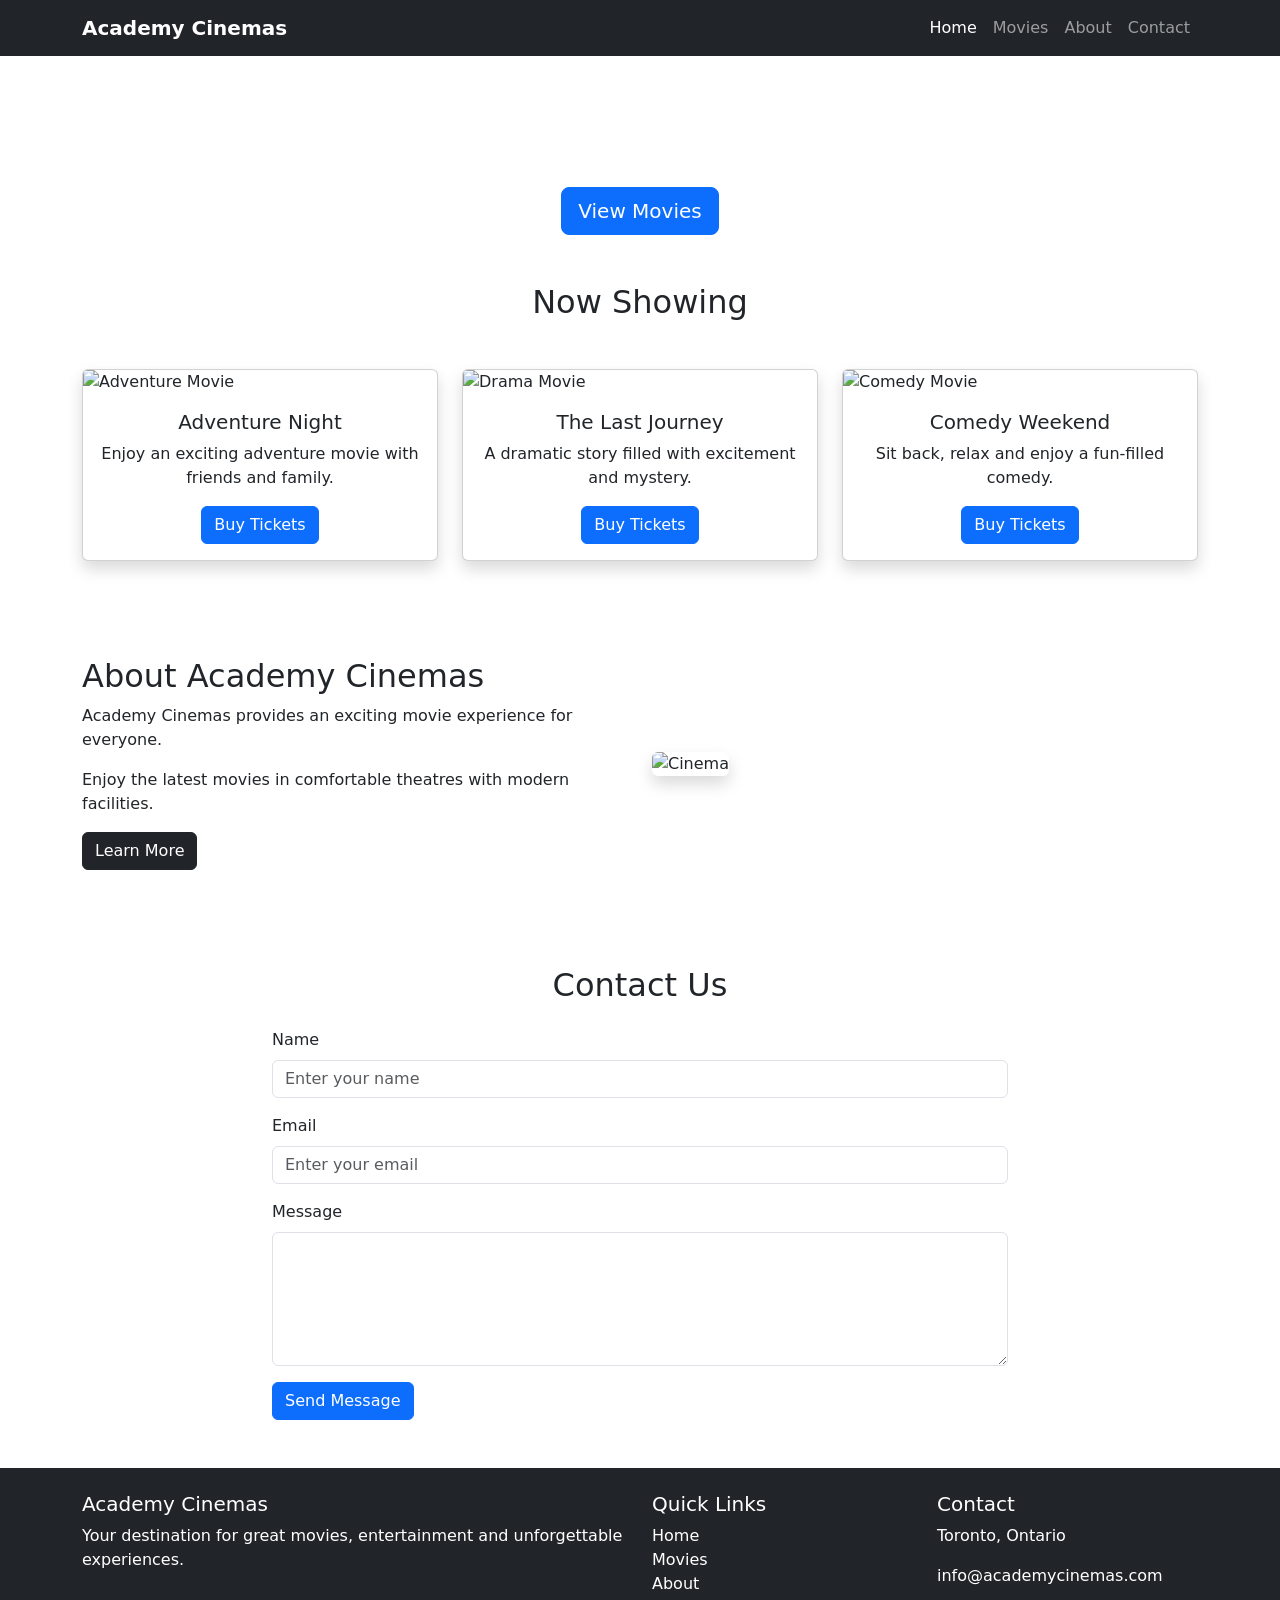
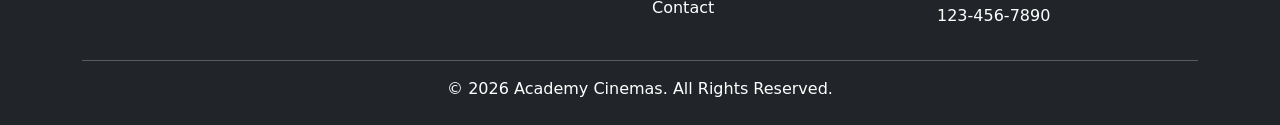
==== Academy Cinemas/index.html @ 4bc2bf5b "Add files via upload" ====
<!DOCTYPE html>
<html lang="en">
<head>
    <meta charset="UTF-8">
    <meta name="viewport" content="width=device-width, initial-scale=1.0">

    <title>Academy Cinemas</title>

    <!-- Bootstrap CSS -->
    <link
        href="https://cdn.jsdelivr.net/npm/bootstrap@5.3.3/dist/css/bootstrap.min.css"
        rel="stylesheet"
    >

    <!-- Your CSS -->
    <link rel="stylesheet" href="css/style.css">
</head>

<body>

<!-- ================= NAVBAR ================= -->

<nav class="navbar navbar-expand-lg navbar-dark bg-dark sticky-top">

    <div class="container">

        <a class="navbar-brand fw-bold" href="#">
            Academy Cinemas
        </a>

        <button
            class="navbar-toggler"
            type="button"
            data-bs-toggle="collapse"
            data-bs-target="#navbarNav">

            <span class="navbar-toggler-icon"></span>

        </button>

        <div class="collapse navbar-collapse" id="navbarNav">

            <ul class="navbar-nav ms-auto">

                <li class="nav-item">
                    <a class="nav-link active" href="#home">
                        Home
                    </a>
                </li>

                <li class="nav-item">
                    <a class="nav-link" href="#movies">
                        Movies
                    </a>
                </li>

                <li class="nav-item">
                    <a class="nav-link" href="#about">
                        About
                    </a>
                </li>

                <li class="nav-item">
                    <a class="nav-link" href="#contact">
                        Contact
                    </a>
                </li>

            </ul>

        </div>

    </div>

</nav>


<!-- ================= HERO ================= -->

<section id="home" class="hero-section">

    <div class="container text-center text-white">

        <h1 class="display-3 fw-bold">
            Welcome to Academy Cinemas
        </h1>

        <p class="lead">
            Experience the best movies on the big screen.
        </p>

        <a href="#movies" class="btn btn-primary btn-lg">
            View Movies
        </a>

    </div>

</section>


<!-- ================= MOVIES ================= -->

<section id="movies" class="py-5">

    <div class="container">

        <h2 class="text-center mb-5">
            Now Showing
        </h2>

        <div class="row g-4">

            <!-- Movie 1 -->

            <div class="col-md-4">

                <div class="card movie-card shadow h-100">

                    <img
                        src="images/movie1.jpg"
                        class="card-img-top"
                        alt="Adventure Movie">

                    <div class="card-body text-center">

                        <h5 class="card-title">
                            Adventure Night
                        </h5>

                        <p class="card-text">
                            Enjoy an exciting adventure movie
                            with friends and family.
                        </p>

                        <a href="#" class="btn btn-primary">
                            Buy Tickets
                        </a>

                    </div>

                </div>

            </div>


            <!-- Movie 2 -->

            <div class="col-md-4">

                <div class="card movie-card shadow h-100">

                    <img
                        src="images/movie2.jpg"
                        class="card-img-top"
                        alt="Drama Movie">

                    <div class="card-body text-center">

                        <h5 class="card-title">
                            The Last Journey
                        </h5>

                        <p class="card-text">
                            A dramatic story filled with
                            excitement and mystery.
                        </p>

                        <a href="#" class="btn btn-primary">
                            Buy Tickets
                        </a>

                    </div>

                </div>

            </div>


            <!-- Movie 3 -->

            <div class="col-md-4">

                <div class="card movie-card shadow h-100">

                    <img
                        src="images/movie3.jpg"
                        class="card-img-top"
                        alt="Comedy Movie">

                    <div class="card-body text-center">

                        <h5 class="card-title">
                            Comedy Weekend
                        </h5>

                        <p class="card-text">
                            Sit back, relax and enjoy
                            a fun-filled comedy.
                        </p>

                        <a href="#" class="btn btn-primary">
                            Buy Tickets
                        </a>

                    </div>

                </div>

            </div>

        </div>

    </div>

</section>


<!-- ================= ABOUT ================= -->

<section id="about" class="about-section py-5">

    <div class="container">

        <div class="row align-items-center">

            <div class="col-md-6">

                <h2>
                    About Academy Cinemas
                </h2>

                <p>
                    Academy Cinemas provides an exciting
                    movie experience for everyone.
                </p>

                <p>
                    Enjoy the latest movies in comfortable
                    theatres with modern facilities.
                </p>

                <a href="#contact" class="btn btn-dark">
                    Learn More
                </a>

            </div>


            <div class="col-md-6">

                <img
                    src="images/cinema2.jpg"
                    class="img-fluid rounded shadow"
                    alt="Cinema">

            </div>

        </div>

    </div>

</section>


<!-- ================= CONTACT ================= -->

<section id="contact" class="py-5">

    <div class="container">

        <h2 class="text-center mb-4">
            Contact Us
        </h2>

        <div class="row justify-content-center">

            <div class="col-md-8">

                <form>

                    <div class="mb-3">

                        <label class="form-label">
                            Name
                        </label>

                        <input
                            type="text"
                            class="form-control"
                            placeholder="Enter your name">

                    </div>


                    <div class="mb-3">

                        <label class="form-label">
                            Email
                        </label>

                        <input
                            type="email"
                            class="form-control"
                            placeholder="Enter your email">

                    </div>


                    <div class="mb-3">

                        <label class="form-label">
                            Message
                        </label>

                        <textarea
                            class="form-control"
                            rows="5"
                            placeholder="Enter your message">
                        </textarea>

                    </div>


                    <button
                        type="submit"
                        class="btn btn-primary">

                        Send Message

                    </button>

                </form>

            </div>

        </div>

    </div>

</section>


<!-- ================= FOOTER ================= -->

<footer class="bg-dark text-white py-4">

    <div class="container">

        <div class="row">

            <div class="col-md-6">

                <h5>
                    Academy Cinemas
                </h5>

                <p>
                    Your destination for great movies,
                    entertainment and unforgettable experiences.
                </p>

            </div>


            <div class="col-md-3">

                <h5>
                    Quick Links
                </h5>

                <ul class="list-unstyled">

                    <li>
                        <a href="#home"
                           class="text-white text-decoration-none">
                            Home
                        </a>
                    </li>

                    <li>
                        <a href="#movies"
                           class="text-white text-decoration-none">
                            Movies
                        </a>
                    </li>

                    <li>
                        <a href="#about"
                           class="text-white text-decoration-none">
                            About
                        </a>
                    </li>

                    <li>
                        <a href="#contact"
                           class="text-white text-decoration-none">
                            Contact
                        </a>
                    </li>

                </ul>

            </div>


            <div class="col-md-3">

                <h5>
                    Contact
                </h5>

                <p>
                    Toronto, Ontario
                </p>

                <p>
                    info@academyc﻿inemas.com
                </p>

                <p>
                    123-456-7890
                </p>

            </div>

        </div>

        <hr>

        <div class="text-center">

            <p class="mb-0">
                &copy; 2026 Academy Cinemas.
                All Rights Reserved.
            </p>

        </div>

    </div>

</footer>


<!-- Bootstrap JavaScript -->

<script
    src="https://cdn.jsdelivr.net/npm/bootstrap@5.3.3/dist/js/bootstrap.bundle.min.js">
</script>

</body>
</html>
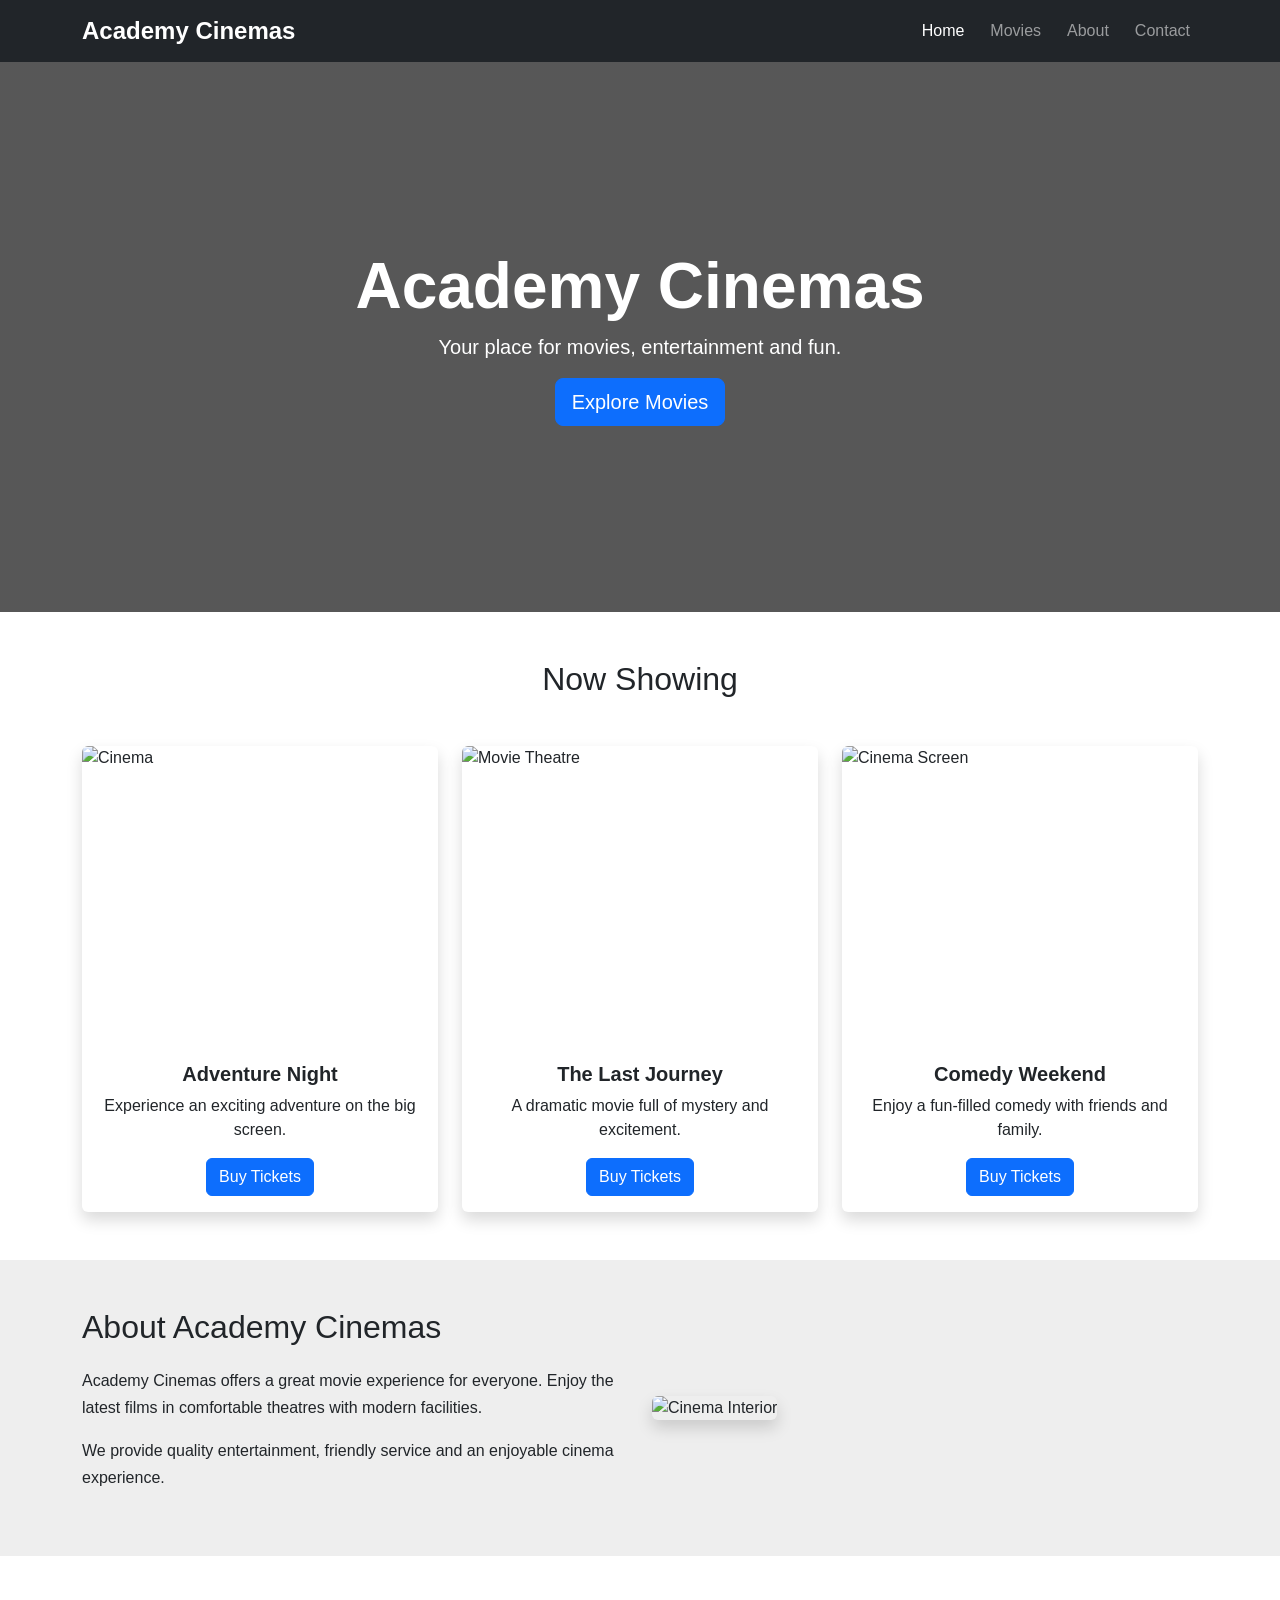
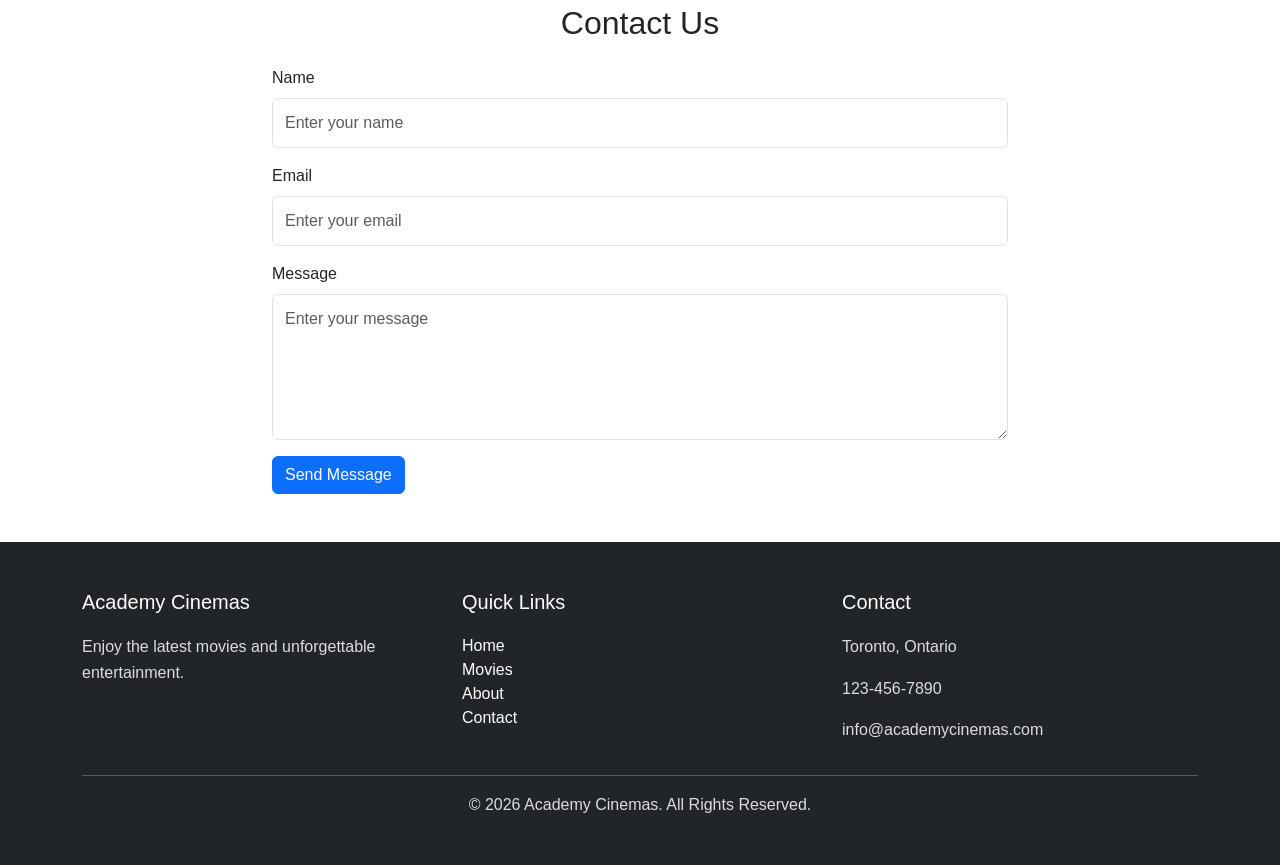
==== commit 691917d4: "Add files via upload" ====
--- a/Academy Cinemas/index.html
+++ b/Academy Cinemas/index.html
@@ -9,19 +9,16 @@
     <!-- Bootstrap CSS -->
     <link
         href="https://cdn.jsdelivr.net/npm/bootstrap@5.3.3/dist/css/bootstrap.min.css"
-        rel="stylesheet"
-    >
-
-    <!-- Your CSS -->
-    <link rel="stylesheet" href="css/style.css">
+        rel="stylesheet">
+
+    <!-- Separate CSS -->
+    <link rel="stylesheet" href="style.css">
 </head>
 
 <body>
 
-<!-- ================= NAVBAR ================= -->
-
-<nav class="navbar navbar-expand-lg navbar-dark bg-dark sticky-top">
-
+<!-- NAVBAR -->
+<nav class="navbar navbar-expand-lg navbar-dark bg-dark">
     <div class="container">
 
         <a class="navbar-brand fw-bold" href="#">
@@ -43,54 +40,43 @@
             <ul class="navbar-nav ms-auto">
 
                 <li class="nav-item">
-                    <a class="nav-link active" href="#home">
-                        Home
-                    </a>
+                    <a class="nav-link active" href="#home">Home</a>
                 </li>
 
                 <li class="nav-item">
-                    <a class="nav-link" href="#movies">
-                        Movies
-                    </a>
+                    <a class="nav-link" href="#movies">Movies</a>
                 </li>
 
                 <li class="nav-item">
-                    <a class="nav-link" href="#about">
-                        About
-                    </a>
+                    <a class="nav-link" href="#about">About</a>
                 </li>
 
                 <li class="nav-item">
-                    <a class="nav-link" href="#contact">
-                        Contact
-                    </a>
+                    <a class="nav-link" href="#contact">Contact</a>
                 </li>
 
             </ul>
 
         </div>
-
-    </div>
-
+    </div>
 </nav>
 
 
-<!-- ================= HERO ================= -->
-
-<section id="home" class="hero-section">
+<!-- HERO -->
+<section id="home" class="hero">
 
     <div class="container text-center text-white">
 
         <h1 class="display-3 fw-bold">
-            Welcome to Academy Cinemas
+            Academy Cinemas
         </h1>
 
         <p class="lead">
-            Experience the best movies on the big screen.
+            Your place for movies, entertainment and fun.
         </p>
 
         <a href="#movies" class="btn btn-primary btn-lg">
-            View Movies
+            Explore Movies
         </a>
 
     </div>
@@ -98,8 +84,7 @@
 </section>
 
 
-<!-- ================= MOVIES ================= -->
-
+<!-- MOVIES -->
 <section id="movies" class="py-5">
 
     <div class="container">
@@ -110,16 +95,16 @@
 
         <div class="row g-4">
 
-            <!-- Movie 1 -->
-
-            <div class="col-md-4">
-
-                <div class="card movie-card shadow h-100">
+
+            <!-- MOVIE 1 -->
+            <div class="col-md-4">
+
+                <div class="card movie-card h-100 shadow">
 
                     <img
-                        src="images/movie1.jpg"
+                        src="https://images.unsplash.com/photo-1489599849927-2ee91cede3ba?auto=format&fit=crop&w=800&q=80"
                         class="card-img-top"
-                        alt="Adventure Movie">
+                        alt="Cinema">
 
                     <div class="card-body text-center">
 
@@ -128,13 +113,13 @@
                         </h5>
 
                         <p class="card-text">
-                            Enjoy an exciting adventure movie
-                            with friends and family.
+                            Experience an exciting adventure
+                            on the big screen.
                         </p>
 
-                        <a href="#" class="btn btn-primary">
+                        <button class="btn btn-primary">
                             Buy Tickets
-                        </a>
+                        </button>
 
                     </div>
 
@@ -143,16 +128,15 @@
             </div>
 
 
-            <!-- Movie 2 -->
-
-            <div class="col-md-4">
-
-                <div class="card movie-card shadow h-100">
+            <!-- MOVIE 2 -->
+            <div class="col-md-4">
+
+                <div class="card movie-card h-100 shadow">
 
                     <img
-                        src="images/movie2.jpg"
+                        src="https://images.unsplash.com/photo-1485846234645-a62644f84728?auto=format&fit=crop&w=800&q=80"
                         class="card-img-top"
-                        alt="Drama Movie">
+                        alt="Movie Theatre">
 
                     <div class="card-body text-center">
 
@@ -161,13 +145,13 @@
                         </h5>
 
                         <p class="card-text">
-                            A dramatic story filled with
-                            excitement and mystery.
+                            A dramatic movie full of mystery
+                            and excitement.
                         </p>
 
-                        <a href="#" class="btn btn-primary">
+                        <button class="btn btn-primary">
                             Buy Tickets
-                        </a>
+                        </button>
 
                     </div>
 
@@ -176,16 +160,15 @@
             </div>
 
 
-            <!-- Movie 3 -->
-
-            <div class="col-md-4">
-
-                <div class="card movie-card shadow h-100">
+            <!-- MOVIE 3 -->
+            <div class="col-md-4">
+
+                <div class="card movie-card h-100 shadow">
 
                     <img
-                        src="images/movie3.jpg"
+                        src="https://images.unsplash.com/photo-1517604931442-7e0c8ed2963c?auto=format&fit=crop&w=800&q=80"
                         class="card-img-top"
-                        alt="Comedy Movie">
+                        alt="Cinema Screen">
 
                     <div class="card-body text-center">
 
@@ -194,13 +177,13 @@
                         </h5>
 
                         <p class="card-text">
-                            Sit back, relax and enjoy
-                            a fun-filled comedy.
+                            Enjoy a fun-filled comedy with
+                            friends and family.
                         </p>
 
-                        <a href="#" class="btn btn-primary">
+                        <button class="btn btn-primary">
                             Buy Tickets
-                        </a>
+                        </button>
 
                     </div>
 
@@ -215,9 +198,8 @@
 </section>
 
 
-<!-- ================= ABOUT ================= -->
-
-<section id="about" class="about-section py-5">
+<!-- ABOUT -->
+<section id="about" class="about py-5">
 
     <div class="container">
 
@@ -230,28 +212,26 @@
                 </h2>
 
                 <p>
-                    Academy Cinemas provides an exciting
-                    movie experience for everyone.
-                </p>
-
-                <p>
-                    Enjoy the latest movies in comfortable
-                    theatres with modern facilities.
-                </p>
-
-                <a href="#contact" class="btn btn-dark">
-                    Learn More
-                </a>
-
-            </div>
-
+                    Academy Cinemas offers a great movie
+                    experience for everyone. Enjoy the latest
+                    films in comfortable theatres with modern
+                    facilities.
+                </p>
+
+                <p>
+                    We provide quality entertainment,
+                    friendly service and an enjoyable cinema
+                    experience.
+                </p>
+
+            </div>
 
             <div class="col-md-6">
 
                 <img
-                    src="images/cinema2.jpg"
+                    src="https://images.unsplash.com/photo-1598897366986-4e3a0f1b6c3d?auto=format&fit=crop&w=900&q=80"
                     class="img-fluid rounded shadow"
-                    alt="Cinema">
+                    alt="Cinema Interior">
 
             </div>
 
@@ -262,8 +242,7 @@
 </section>
 
 
-<!-- ================= CONTACT ================= -->
-
+<!-- CONTACT -->
 <section id="contact" class="py-5">
 
     <div class="container">
@@ -315,8 +294,7 @@
                         <textarea
                             class="form-control"
                             rows="5"
-                            placeholder="Enter your message">
-                        </textarea>
+                            placeholder="Enter your message"></textarea>
 
                     </div>
 
@@ -340,29 +318,28 @@
 </section>
 
 
-<!-- ================= FOOTER ================= -->
-
-<footer class="bg-dark text-white py-4">
+<!-- BOOTSTRAP FOOTER -->
+<footer class="bg-dark text-white py-5">
 
     <div class="container">
 
         <div class="row">
 
-            <div class="col-md-6">
+            <div class="col-md-4">
 
                 <h5>
                     Academy Cinemas
                 </h5>
 
                 <p>
-                    Your destination for great movies,
-                    entertainment and unforgettable experiences.
-                </p>
-
-            </div>
-
-
-            <div class="col-md-3">
+                    Enjoy the latest movies and
+                    unforgettable entertainment.
+                </p>
+
+            </div>
+
+
+            <div class="col-md-4">
 
                 <h5>
                     Quick Links
@@ -403,7 +380,7 @@
             </div>
 
 
-            <div class="col-md-3">
+            <div class="col-md-4">
 
                 <h5>
                     Contact
@@ -414,35 +391,29 @@
                 </p>
 
                 <p>
+                    123-456-7890
+                </p>
+
+                <p>
                     info@academyc﻿inemas.com
                 </p>
 
-                <p>
-                    123-456-7890
-                </p>
-
             </div>
 
         </div>
 
         <hr>
 
-        <div class="text-center">
-
-            <p class="mb-0">
-                &copy; 2026 Academy Cinemas.
-                All Rights Reserved.
-            </p>
-
-        </div>
+        <p class="text-center mb-0">
+            &copy; 2026 Academy Cinemas. All Rights Reserved.
+        </p>
 
     </div>
 
 </footer>
 
 
-<!-- Bootstrap JavaScript -->
-
+<!-- Bootstrap JS -->
 <script
     src="https://cdn.jsdelivr.net/npm/bootstrap@5.3.3/dist/js/bootstrap.bundle.min.js">
 </script>
--- a/Academy Cinemas/style.css
+++ b/Academy Cinemas/style.css
@@ -0,0 +1,137 @@
+/* GENERAL */
+
+html {
+    scroll-behavior: smooth;
+}
+
+body {
+    margin: 0;
+    font-family: Arial, Helvetica, sans-serif;
+    background-color: #f8f9fa;
+}
+
+
+/* NAVBAR */
+
+.navbar-brand {
+    font-size: 1.5rem;
+}
+
+.nav-link {
+    margin-left: 10px;
+}
+
+
+/* HERO */
+
+.hero {
+    min-height: 550px;
+
+    background-image:
+        linear-gradient(
+            rgba(0, 0, 0, 0.65),
+            rgba(0, 0, 0, 0.65)
+        ),
+        url("https://images.unsplash.com/photo-1489599849927-2ee91cede3ba?auto=format&fit=crop&w=1600&q=80");
+
+    background-size: cover;
+    background-position: center;
+
+    display: flex;
+    align-items: center;
+    justify-content: center;
+}
+
+
+/* MOVIES */
+
+#movies {
+    background-color: #ffffff;
+}
+
+.movie-card {
+    border: none;
+    overflow: hidden;
+
+    transition: transform 0.3s ease,
+                box-shadow 0.3s ease;
+}
+
+.movie-card:hover {
+    transform: translateY(-8px);
+}
+
+.movie-card img {
+    height: 300px;
+    width: 100%;
+    object-fit: cover;
+}
+
+.movie-card .card-title {
+    font-weight: bold;
+}
+
+
+/* ABOUT */
+
+.about {
+    background-color: #eeeeee;
+}
+
+.about h2 {
+    margin-bottom: 20px;
+}
+
+.about p {
+    line-height: 1.7;
+}
+
+
+/* CONTACT */
+
+#contact {
+    background-color: #ffffff;
+}
+
+.form-control {
+    padding: 12px;
+}
+
+
+/* FOOTER */
+
+footer {
+    background-color: #212529;
+}
+
+footer h5 {
+    margin-bottom: 20px;
+}
+
+footer p {
+    color: #dddddd;
+    line-height: 1.6;
+}
+
+footer a:hover {
+    text-decoration: underline !important;
+}
+
+
+/* MOBILE */
+
+@media (max-width: 768px) {
+
+    .hero {
+        min-height: 450px;
+    }
+
+    .hero h1 {
+        font-size: 2.5rem;
+    }
+
+    .movie-card img {
+        height: 250px;
+    }
+
+}
